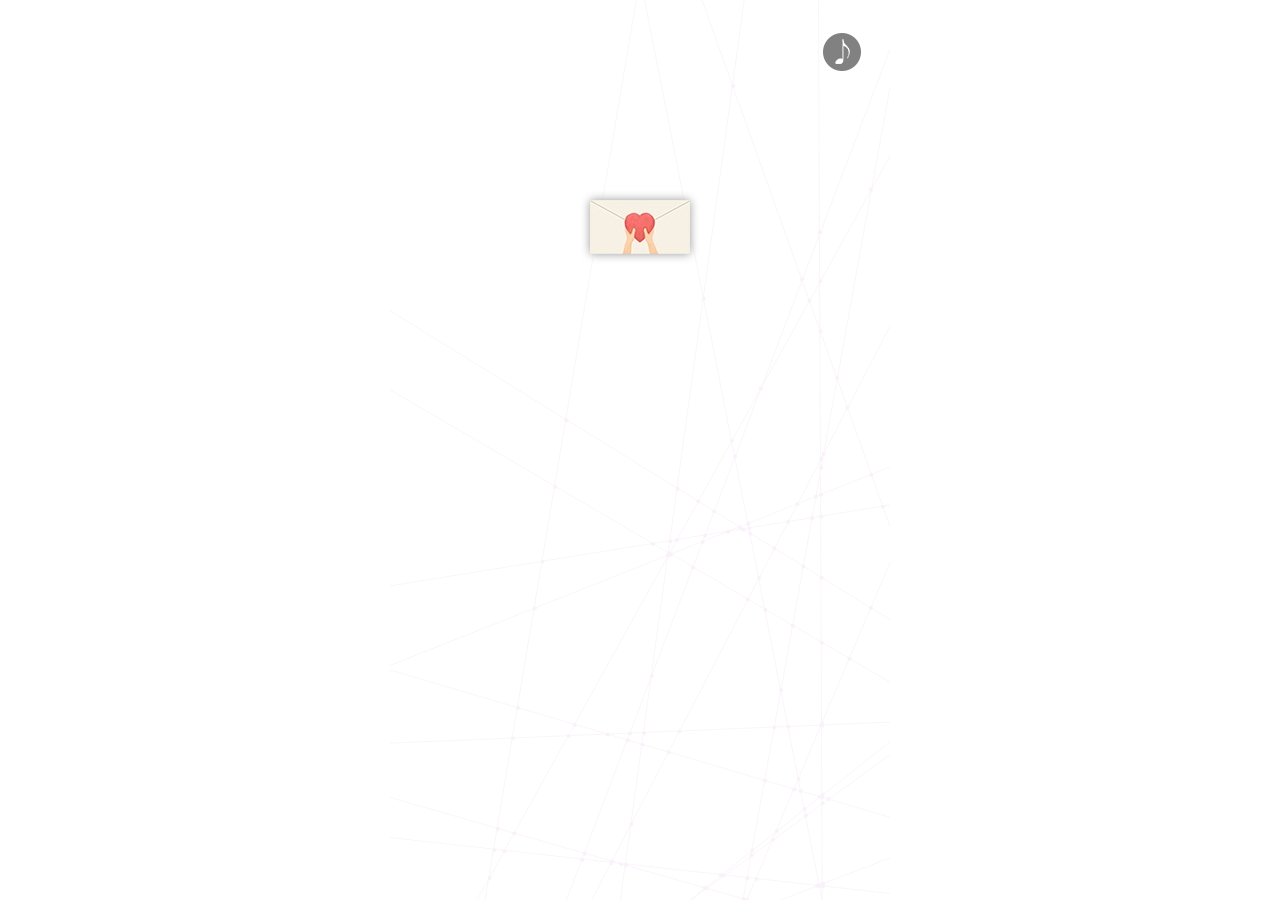
==== index.html @ 98914b69 "first commit" ====
<!DOCTYPE html>
<html lang="zh-CN">

<head>
    <meta charset="UTF-8">
    <title>端午节安康❤️</title>

    <script>
        //判断客户端设备，选择写入meta
        function init_viewport() {
            if (navigator.userAgent.indexOf('Android') != -1) {
                var version = parseFloat(RegExp.$1);
                if (version > 2.3) {
                    var width = window.outerWidth == 0 ? window.screen.width : window.outerWidth;
                    var phoneScale = parseInt(width) / 500;
                    document.write('<meta name="viewport" content="width=500, minimum-scale = ' + phoneScale + ', maximum-scale = ' + phoneScale + ', target-densitydpi=device-dpi">');
                } else {
                    document.write('<meta name="viewport" content="width=500, target-densitydpi=device-dpi, user-scalable=0">');
                }
            } else if (navigator.userAgent.indexOf('iPhone') != -1) {
                var phoneScale = parseInt(window.screen.width) / 500;
                document.write('<meta name="viewport" content="width=500, min-height=750, initial-scale=' + phoneScale + ', maximum-scale=' + phoneScale + ', user-scalable=0" /> '); //0.75   0.82
            } else {
                document.write('<meta name="viewport" content="width=500, height=750, initial-scale=0.64" /> '); //0.75  0.82
            }
        }
        init_viewport();
    </script>


    <style>
        * {
            padding: 0px;
            margin: 0px;
            -webkit-box-sizing: border-box;
        }

        body {
            background-color: white;
        }

        a {
            color: white;
            text-decoration: none;
        }

        #div_container {
            /*最外层div，用于居中兼容PC和移动*/
            width: 500px;
            margin: 0px auto;
            position: relative;
            /*background-color: #FAFAFA;*/
            font-size: 1em;
        }



        .div_simple_page {
            /*文字部分的最外层，用于定位*/
            position: relative;
            display: none;
        }

        .div_s_page_bg {
            /*背景设置在这里*/
            background-repeat: repeat;
            background-size: 100%;
            background-attachment: fixed;
            width: 500px;
            min-height: 1200px;
        }

        .div_s_page_height {
            visibility: hidden;
            padding: 30px;
            text-align: justify;
            /*为了使文字两端对齐 */
            white-space: pre-wrap;
            /*保留换行效果*/
            color: silver;
        }

        .div_s_page_zx {
            position: absolute;
            left: 0;
            right: 0;
            /*4个方向定位使div充满整个画画*/
            top: 0;
            bottom: 0;
            /*4个方向定位使div充满整个画画*/
            width: 500px;
            background: rgba(255, 255, 255, 0.8);
            /*半透明效果*/
            padding: 30px;
            text-align: justify;
            /*为了使文字两端对齐 */
            white-space: pre-wrap;
            /*保留换行效果*/
        }


        #div_start_bg {
            width: 100%;
            height: 100%;
            position: absolute;
            left: 0px;
            top: 0px;
            z-index: 44;
            background-color: white;
        }

        body {
            font-family: 'ZCOOL KuaiLe', cursive;
        }
    </style>

    <link type="text/css" rel="stylesheet" href="css/theme_s_page_zx.css">

    <!-- 按钮部分的样式 -->
    <link type="text/css" rel="stylesheet" href="css/theme_public_btn.css">








    <link href="https://fonts.loli.net/css?family=ZCOOL+KuaiLe" rel="stylesheet">

    <!-- 按需加载，选择此片头时方才加载 -->
    <link type="text/css" rel="stylesheet" href="css/start_intersect.css">




</head>

<body>
    <div id="div_container">
        <!-- 最外层div，用于居中兼容PC和移动 -->

        <div id="div_start_bg"></div> <!-- 用于遮挡主题，作为片头的背景 -->




        <!-- 按需加载，选择此片头时方才加载 -->










        <!-- 按需加载，选择此片头时方才加载 -->
        <div id="div_intersect">
            <!-- 用于设置背景 -->
            <div id="div_is_inner">
                <!-- 用于存放content -->
                <div class="div_is_open_bg">
                    <div class="div_is_open_btn" onclick="init_is_typed()"></div>
                </div>

                <!-- 画布在这里 -->
                <canvas id="canvas_is"></canvas>

                <!-- 打字在这里 -->
                <div class="div_is_typed">
                    <div id="div_is_img">
                        <img class="img_is_typed">
                    </div>
                    <span id="span_is_typed"></span>
                </div>
            </div>
        </div>




        <!-- 以上是动画和视频片头  以上是动画和视频片头  以上是动画和视频片头  以上是动画和视频片头 -->
        <!-- 以上是动画和视频片头  以上是动画和视频片头  以上是动画和视频片头  以上是动画和视频片头 -->
        <!-- 以上是动画和视频片头  以上是动画和视频片头  以上是动画和视频片头  以上是动画和视频片头 -->
        <!-- 以上是动画和视频片头  以上是动画和视频片头  以上是动画和视频片头  以上是动画和视频片头 -->
        <!-- 以上是动画和视频片头  以上是动画和视频片头  以上是动画和视频片头  以上是动画和视频片头 -->






        <div class="div_simple_page">
            <!-- 文字部分的最外层，用于定位 -->
            <div class="div_s_page_bg">
                <!-- 背景设置在这里 -->
                <div class="div_s_page_height">
                    <!-- 正文的内容复制到这里面，撑开整个文档的高度 -->
                </div>
            </div>
            <div class="div_s_page_zx">
                <!-- 正文部分，绝对定位 -->
                <!-- zx-editor的内容放在这里 -->
            </div>
        </div>










        <div id="div_btn_container">
            <!-- 按钮部分的最外层，处于文档流之中 -->
            <div id="div_btn_inner">
                <!-- 按钮部分内层，用于定位 -->

                <div class="div_music_tips"></div>
                <div class="div_btn" id="div_music" onclick="music_switch()">
                    <!-- 音乐按钮部分 -->
                    <img id="img_music" src="images/music_note_big.png"
                        style="-webkit-animation:music_play_rotate 1s linear infinite">
                    <audio id="audio_music" autoplay="autoplay" loop="loop">
                        <source type="audio/mpeg">
                        <!-- 您的浏览器不支持播放音乐 -->
                    </audio>
                </div>

                <div class="div_record_tips"></div>
                <div class="div_btn" id="div_record" onclick="record_switch()">
                    <!-- 录音按钮部分 -->
                    语音
                    <audio id="audio_record" loop="loop">
                        <source type="audio/mpeg">
                        <!-- 您的浏览器不支持播放音乐 -->
                    </audio>
                </div>

                <!-- 只在提交状态显示 只在提交状态显示 只在提交状态显示 只在提交状态显示 -->

                <!-- 只在提交状态显示 只在提交状态显示 只在提交状态显示 只在提交状态显示 -->

                <!-- 只在未提交状态显示 只在未提交状态显示 只在未提交状态显示 只在未提交状态显示 -->

                <!-- 只在未提交状态显示 只在未提交状态显示 只在未提交状态显示 只在未提交状态显示 -->
            </div>
        </div>
    </div>







    <script src="js/jquery-2.0.3.min.js"></script>
    <script src="js/typed.min.js"></script>
    <script src="js/support_upload_as.js"></script>
    <script>
        console.log('$(window).height ->' + $(window).height());

        var theme = 'simple_page';
        console.log('theme ->' + theme);
        var theme_content = {
            "simple_page_content": "&lt;div&gt;&lt;br&gt;&lt;\/div&gt;&lt;h2 style=&quot;color: rgb(255, 88, 61);&quot;&gt;\u4e3b\u6599\uff1a\u7275\u6302&lt;\/h2&gt;&lt;div&gt;&lt;br&gt;&lt;\/div&gt;&lt;div&gt;&lt;br&gt;&lt;\/div&gt;&lt;h2 style=&quot;color: rgb(20, 178, 224);&quot;&gt;\u914d\u65b9\uff1a\u60f3\u5ff5&lt;\/h2&gt;&lt;div&gt;&lt;br&gt;&lt;\/div&gt;&lt;div&gt;&lt;br&gt;&lt;\/div&gt;&lt;h2 style=&quot;color: rgb(176, 101, 226);&quot;&gt;\u751f\u4ea7\u65e5\u671f\uff1a\u8ba4\u8bc6\u4f60\u7684\u6bcf\u4e00\u5929&lt;\/h2&gt;&lt;div&gt;&lt;br&gt;&lt;\/div&gt;&lt;div&gt;&lt;br&gt;&lt;\/div&gt;&lt;h2 style=&quot;&quot;&gt;\u4fdd\u8d28\u671f\uff1a&lt;span style=&quot;font-size: 1em; -webkit-text-size-adjust: 100%;&quot;&gt;\u6c38\u8fdc&lt;\/span&gt;&lt;\/h2&gt;&lt;div&gt;&lt;br&gt;&lt;\/div&gt;&lt;div&gt;&lt;br&gt;&lt;\/div&gt;&lt;h2 style=&quot;color: rgb(253, 170, 37);&quot;&gt;\u5473\u9053\uff1a\u5f00\u5fc3\u5feb\u4e50&lt;\/h2&gt;&lt;div&gt;&lt;br&gt;&lt;\/div&gt;&lt;div&gt;&lt;br&gt;&lt;\/div&gt;&lt;h2 style=&quot;text-decoration: line-through; color: rgb(255, 88, 61); font-style: italic;&quot;&gt;\u201c\u7cbd\u201d &amp;nbsp;\u6709\u5343\u822c\u597d\uff0c\u552f\u4f60\u6700 &amp;nbsp;\u201c\u7cbd\u201d &amp;nbsp;\u8981\uff01&lt;\/h2&gt;&lt;br&gt;&lt;p&gt;&lt;br&gt;&lt;\/p&gt;&lt;h2 style=&quot;color: rgb(253, 170, 37);&quot; class=&quot;child-node-is-img&quot; contenteditable=&quot;false&quot;&gt;&lt;img src=&quot;https://txmov2.a.yximgs.com/ufile/atlas/NTIxNzEzODc0MjEyNzA0NzQ4M18xNjIzNDYxNDI0ODA1_0.jpg&quot; width=&quot;100%&quot; height=&quot;auto&quot; id=&quot;zxeditor_img_1623462779238&quot; style=&quot;-webkit-touch-callout: none; -webkit-user-select: none;&quot;&gt;&lt;i class=&quot;__remove&quot;&gt;&lt;\/i&gt;&lt;\/h2&gt;&lt;p&gt;&lt;br&gt;&lt;\/p&gt;",
            "bg_style": "bg_custom",
            "bg_img": "https://txmov2.a.yximgs.com/ufile/atlas/NTIxNzEzODc0MjEyNzA0NzQ4M18xNjIzNDYxNDI0ODA1_4.jpg",
            "video_page_content": ""
        };
        console.log(theme_content);

        var music_json = {
            "music_select": "m_online",
            "m_online_id": "1",
            "m_online_url": "https://sf6-cdn-tos.douyinstatic.com/obj/ies-music/6890006471195527943.mp3",
            "m_upload_name": "null",
            "m_upload_url": "null"
        };
        console.log(music_json);
        var record_json = {
            "record_bool": "r_false",
            "r_wechat_time": "null",
            "r_wechat_url": "null",
            "r_wechat_amr": "null"
        };
        console.log(record_json);
        var signPackage = {
            "appid": "wx47f716bdd7699533",
            "timestamp": 1623463389,
            "nonceStr": "Xl10i96uR9BNCTdZ",
            "url": "http:\/\/www.makusi.cn\/Home\/Play\/play_show\/ws\/YGhlmWxn",
            "signature": "0c9819854321cacbf897aeefaa451f7540803cc7",
            "rawString": "jsapi_ticket=sM4AOVdWfPE4DxkXGEs8VHINcjHJVwMsFjJyfreRy7CL86frL-uSahpn6pL-FgkUSMKC-c_NN_hFZrGwNmnMGA&noncestr=Xl10i96uR9BNCTdZ&timestamp=1623463389&url=http:\/\/www.makusi.cn\/Home\/Play\/play_show\/ws\/YGhlmWxn"
        };

        var main_title = '端午节快乐❤️';
        // console.log(main_title);
        if (main_title == '' || main_title == 'null') { //允许标题为空
            document.title = '很高兴遇见你';
        }
        // console.log("");


        var s_page_content = theme_content['simple_page_content'];
        var interval_s_height;
        var height_s_page = $(".div_s_page_height").height();

        function init_simple_page() {
            load_saved_content(); //加载内容
            // 初始化设置div的bg图片 初始化设置div的bg图片
            if (typeof (theme_content['bg_style']) != 'undefined' && theme_content['bg_style'] == 'bg_custom') {
                if (typeof (theme_content['bg_img']) != 'undefined' && theme_content['bg_img'] != '') {
                    $(".div_s_page_bg").css({
                        "background-image": "url(" + theme_content['bg_img'] + ")"
                    });
                }
            }

            interval_s_height = setInterval(function () {
                console.log('div_s_page_height -> ' + $(".div_s_page_height").height());
                var latest_height_s_page = $(".div_s_page_height").height();
                if (latest_height_s_page <= height_s_page) {
                    clearInterval(interval_s_height);
                    $(".div_s_page_height").height(latest_height_s_page + 200);
                    if ($(".div_s_page_height").height() < $(window).height()) {
                        $(".div_s_page_height").height($(window).height()); //不能小于窗口的高度
                        console.log('let us be high as window');
                    }
                } else {
                    height_s_page = latest_height_s_page;
                }
            }, 100);

            $(".div_simple_page").fadeIn();
            init_attachment();
        }



        function load_saved_content() {
            if (typeof (s_page_content) == 'undefined') { //全新作品未保存
                console.log('s_page_content -> undefined');
                load_random_content();
                return;
            }
            // temp_content=escape2Html(s_page_content); 
            // temp_content=temp_content.replace(/<[^<>]+>/g,''); 
            // temp_content=temp_content.replace(/\n|\r|\s/g,'');
            // // console.log(temp_content);
            // if(temp_content==''){ //曾有保存但没有内容，则显示为空白
            //     load_random_content()
            //     return;
            // }
            console.log('load_saved_content');
            var html_content = escape2Html(s_page_content);
            $(".div_s_page_zx").html(html_content); //初始化加载内容 
            $(".div_s_page_height").html(html_content); //初始化复制内容，撑开文档高度 
        }

        function load_random_content() {
            console.log('load_random_content');
            var random_content = "&lt;p&gt;&lt;br&gt;&lt;/p&gt;&lt;h2 style=&quot;color: rgb(255, 88, 61); font-weight: 800;&quot;&gt;&amp;nbsp; &amp;nbsp; &amp;nbsp; &amp;nbsp; &amp;nbsp; &amp;nbsp; &amp;nbsp; &amp;nbsp; &amp;nbsp; &amp;nbsp; &amp;nbsp; &amp;nbsp;送给你的小惊喜&lt;/h2&gt;&lt;p&gt;&lt;br&gt;&lt;/p&gt;&lt;p&gt;" + random_text() + "&lt;/p&gt;&lt;p&gt;&lt;br&gt;&lt;/p&gt;&lt;p class=&quot;child-node-is-img&quot; contenteditable=&quot;false&quot;&gt;&lt;img src=&quot;" + random_img() + "&quot; width=&quot;100%&quot; height=&quot;auto&quot; id=&quot;zxeditor_img_1570285474432&quot;&gt;&lt;i class=&quot;__remove&quot;&gt;&lt;/i&gt;&lt;/p&gt;&lt;p&gt;&lt;br&gt;&lt;/p&gt;&lt;p&gt;" + random_text() + "&lt;/p&gt;&lt;p class=&quot;child-node-is-text&quot;&gt;" + random_text() + "&lt;/p&gt;&lt;p&gt;&lt;br&gt;&lt;/p&gt;&lt;p class=&quot;child-node-is-img&quot; contenteditable=&quot;false&quot;&gt;&lt;img src=&quot;" + random_img() + "&quot; width=&quot;100%&quot; height=&quot;auto&quot; id=&quot;zxeditor_img_1570409946707&quot;&gt;&lt;i class=&quot;__remove&quot;&gt;&lt;/i&gt;&lt;/p&gt;&lt;p&gt;&lt;br&gt;&lt;/p&gt;&lt;p class=&quot;child-node-is-text&quot;&gt;" + random_text() + "&lt;/p&gt;&lt;p&gt;&lt;br&gt;&lt;/p&gt;&lt;p class=&quot;child-node-is-text&quot;&gt;&amp;nbsp; &amp;nbsp; &amp;nbsp; &amp;nbsp; &amp;nbsp; &amp;nbsp; &amp;nbsp; &amp;nbsp; &amp;nbsp; &amp;nbsp; &amp;nbsp; &amp;nbsp; &amp;nbsp; &amp;nbsp; &amp;nbsp; &amp;nbsp; &amp;nbsp; &amp;nbsp; &amp;nbsp; &amp;nbsp; " + "——爱你的小鹿" + "&lt;/p&gt;";
            var html_content = escape2Html(random_content);
            $(".div_s_page_zx").html(html_content); //初始化加载内容 
            $(".div_s_page_height").html(html_content); //初始化复制内容，撑开文档高度
        }


        //转义为html
        function escape2Html(str) {
            var arrEntities = {
                'lt': '<',
                'gt': '>',
                'nbsp': ' ',
                'amp': '&',
                'quot': '"'
            };
            return str.replace(/&(lt|gt|nbsp|amp|quot);/ig, function (all, t) {
                return arrEntities[t];
            });
        }

        var temp_text_array = array_as_words_love;

        function random_text() {
            var random_text_index = Math.floor(Math.random() * temp_text_array.length);
            var random_text = temp_text_array[random_text_index];
            temp_text_array.splice(random_text_index, 1);
            return random_text;
        }
        var temp_img_array = array_as_pics_s;

        function random_img() {
            var random_img_index = Math.floor(Math.random() * temp_img_array.length);
            var random_img = temp_img_array[random_img_index];
            temp_img_array.splice(random_img_index, 1);
            return random_img;
        }
    </script>









    <!-- 按需加载，选择此片头时方才加载 -->


    <script>
        var start_content = {
            "intersect_text": "\u4eca\u5929\u7aef\u5348\u8282\u4e86 \u522b\u5fd8\u8bb0\u5403\u7cbd\u5b50\u4e86 \u6211\u5305\u4e2a\u7cbd\u5b50\u9001\u7ed9\u4f60\u5427\u2600",
            "cursor_char": "cursor_heart",
            "bg_style": "bg_custom",
            "bg_img": "https://txmov2.a.yximgs.com/ufile/atlas/NTIxNzEzODc0MjEyNzA0NzQ4M18xNjIzNDYxNDI0ODA1_4.jpg",
            "img_bool": "img_true",
            "img_src": "https://txmov2.a.yximgs.com/ufile/atlas/NTIxNzEzODc0MjEyNzA0NzQ4M18xNjIzNDYxNDI0ODA1_1.jpg"
        }; //可能为null
        console.log(start_content);

        $(function () {
            //此事件为触发互动创意
            var start_id = 'intersect'; //可能为null
            init_start(start_id);
        });

        function init_start(start_id) {
            console.log('init_start ->' + start_id);
            switch (start_id) {
                case 'loveformat':
                    $('.div_loveformat').show();
                    init_loveformat();
                    break;
                case 'hearttree':
                    $('#div_hearttree').show();
                    init_hearttree();
                    break;
                case 'courage':
                    $('#div_courage').show();
                    init_courage();
                    break;
                case 'birthdaycake':
                    $('#div_dbcake').show();
                    init_birthdaycake();
                    break;
                case 'intersect':
                    $('#div_intersect').show();
                    init_intersect();
                    break;
                case 'onlyyou':
                    $('#div_onlyyou').show();
                    init_onlyyou();
                    break;
                default:
                    init_theme();
            }
        }

        //开始动画主体部分
        function init_theme() {
            console.log('init_theme');
            $('#div_start_bg').fadeOut();
            init_simple_page();
        }
    </script>












    <!-- 按需加载，选择此片头时方才加载 -->
    <script src="js/start_intersect.js"></script>







    <script>
        var attachment = 'null'; //可能为null
        var attached_content = {
            "bool_save": false
        }; //可能为null
        console.log(attached_content);

        function init_attachment() { //开始attachment
            console.log('init_attachment ->' + attachment);
            switch (attachment) {
                case 'timer':
                    init_at_timer();
                    break;
                default:
                    return;
            }
        }
    </script>





    <script src="js/jweixin-1.6.0.js"></script>
    <script src="js/theme_common.js"></script> <!-- 音乐控制和微信设置等公共部分js外部引入 -->





</body>

</html>
---- css/theme_s_page_zx.css ----
.div_s_page_zx * {
    color: #555;
    word-wrap: break-word;
    box-sizing: border-box;
    -webkit-tap-highlight-color: rgba(0, 0, 0, 0);
}

.div_s_page_zx h2 {
    font-size: 1.2em;
    font-weight: 800 !important;
    /*position: relative;*/
    line-height: 1.5em;
    padding: 10px 0 0;
}

.div_s_page_zx h4 {
    font-weight: 800 !important;
    /*position: relative;*/
    line-height: 1.5em;
    padding: 10px 0 0;
}

.div_s_page_zx p {
    /*position: relative;*/
    line-height: 1.5em;
    padding: 10px 0 0;
}

.div_s_page_zx blockquote {
    display: inline-block;
    padding-left: 1em;
    border-left: 3px solid #d0d0d0;
}

.div_s_page_zx ul {
    padding-left: 20px;
    list-style: disc;
}

.div_s_page_zx li {
    /*position: relative;*/
    line-height: 1.5em;
    padding: 10px 0 0;
}

.div_s_page_zx {
    /*outline: none;*/
    /*box-sizing: border-box;*/
    color: #555;
    word-wrap: break-word;
}
---- css/theme_public_btn.css ----
#div_btn_inner {
    /*按钮部分内层，用于定位*/
    color: white;
    text-shadow: 1px 1px 1px #000;
    width: 500px;
    padding-left: 430px;
}

.div_btn {
    position: fixed;
    cursor: pointer;
    width: 42px;
    height: 42px;
    border: 2px solid white;
    border-radius: 50%;
    font-size: 1em;
    line-height: 40px;
    text-align: center;
    z-index: 999;
}

#div_music {
    border: none;
    top: 30px;
}

#div_record {
    top: 100px;
    background-color: rgba(0, 0, 0, 0.5);
}

#div_support {
    top: 170px;
    background-color: rgba(0, 0, 0, 0.3);
}

.div_music_tips {
    position: fixed;
    top: 70px;
    z-index: 999;
}

.div_record_tips {
    position: fixed;
    top: 140px;
    z-index: 999;
}

.div_btn_big {
    position: fixed;
    cursor: pointer;
    width: 52px;
    background-color: rgba(112, 128, 144, 0.6);
    border-radius: 5px;
    padding: 10px 0px;
    font-size: 1.1em;
    line-height: 1.3em;
    text-align: center;
    z-index: 999;
}

#div_s_upload {
    top: 360px;
}

#div_s_sound {
    top: 440px;
}

#div_s_choose {
    top: 520px;
}

#div_s_qa {
    top: 600px;
}

@-webkit-keyframes music_play_rotate {
    0% {
        -webkit-transform: rotate(0deg);
    }

    100% {
        -webkit-transform: rotate(360deg);
    }
}

@-webkit-keyframes btn_rotate {

    /*帮助按钮的动画*/
    0% {
        -webkit-transform: rotate(0deg);
    }

    40% {
        -webkit-transform: rotate(0deg);
    }

    50% {
        -webkit-transform: rotate(30deg);
    }

    60% {
        -webkit-transform: rotate(0deg);
    }

    70% {
        -webkit-transform: rotate(30deg);
    }

    80% {
        -webkit-transform: rotate(0deg);
    }

    100% {
        -webkit-transform: rotate(0deg);
    }
}
---- css/start_intersect.css ----
#div_intersect {
            position: relative;
            width: 100%;
            z-index: 666;
            display: none;
            background-repeat: repeat;
            background-size: 100%;
            overflow: hidden;
        }

        #div_is_inner {
            position: absolute;
            top: 0;
            right: 0;
            left: 0;
            bottom: 0;
            width: 100%;
            min-height: 160px;
            background: rgba(255, 255, 255, .85);
        }



        #canvas_is {
            position: absolute;
            display: block;
            margin: 0 auto;
        }



        .div_is_typed {
            width: 500px;
            position: absolute;
            top: 0;
            right: 0;
            left: 0;
            bottom: 0;
            z-index: 668;
            -webkit-overflow-scrolling: touch;
            padding: 10%;
            font-size: 1.2em;
            overflow: scroll;
        }

        #div_is_img {
            width: 100%;
            max-height: 320px;
            object-fit: cover;
            display: none;
            overflow: hidden;
            margin: 0px 0px 15px 0px;
            background-color: white;
            border: 15px solid white;
            border-radius: 3px;
            display: none;
        }

        #div_is_img img {
            width: 100%;
        }



        .div_is_open_bg {
            width: 500px;
            display: block;
            background-color: rgba(255, 255, 255, 0.85);
            position: fixed;
            z-index: 669;
        }

        .div_is_open_btn {
            width: 100px;
            height: 54px;
            margin: 200px auto;
            background-image: url('../images/open_letter.jpg');
            border-radius: 3px;
            overflow: hidden;
            -moz-box-shadow: 0px 0px 10px #999;
            -webkit-box-shadow: 0px 0px 10px #999;
            box-shadow: 0px 0px 10px #999;
            animation-name: heartbeat;
            animation-duration: 2000ms;
            animation-timing-function: cubic-bezier(0, 0, 0, 1.74);
            animation-delay: 500ms;
            animation-iteration-count: infinite;
            animation-play-state: running;
        }

        @keyframes heartbeat {
            0% {
                transform: scale(0.95);
            }

            100% {
                transform: scale(0.95);
            }

            50% {
                transform: scale(1);
            }
        }
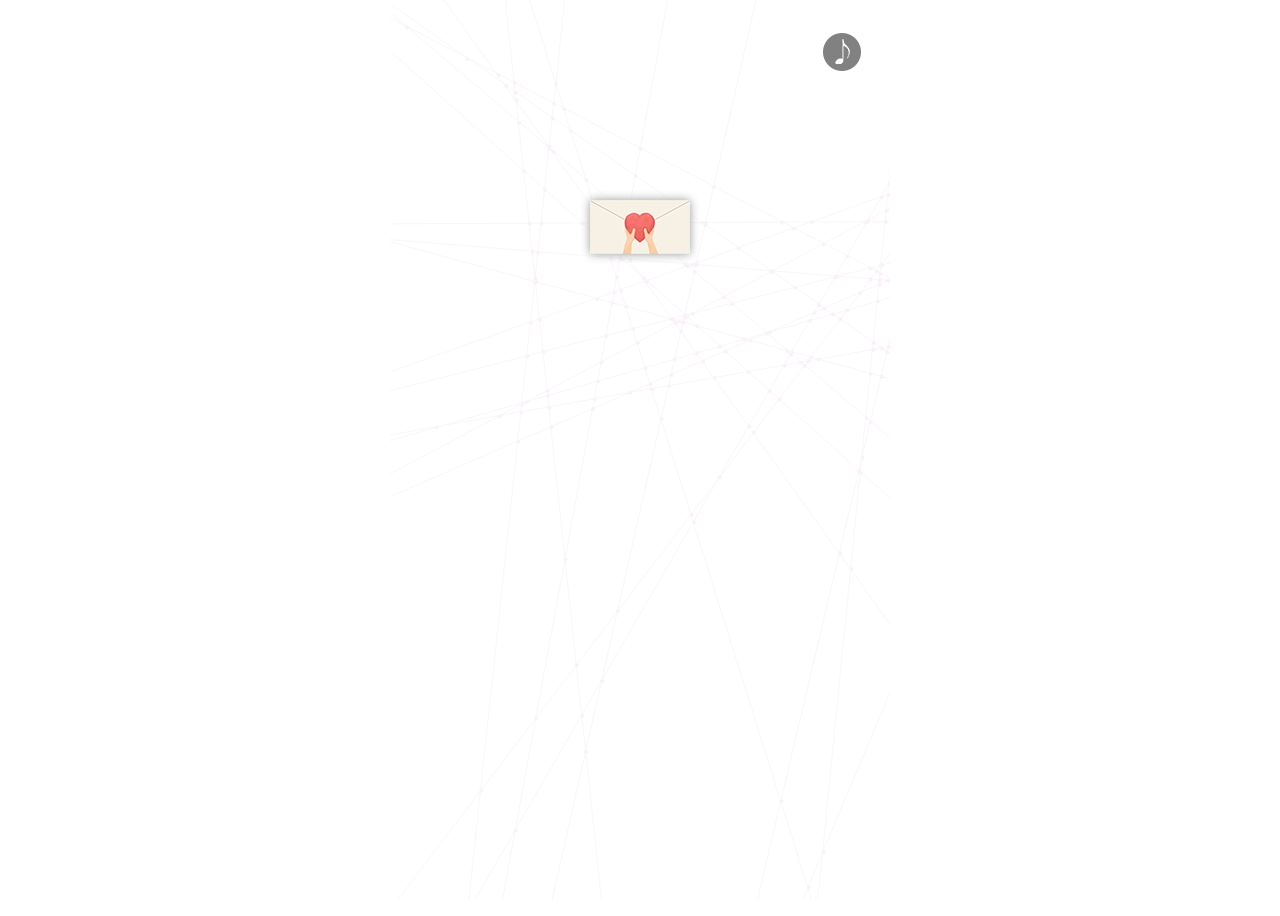
==== commit 72295d35: "Update index.html" ====
--- a/index.html
+++ b/index.html
@@ -517,10 +517,10 @@
     <script src="js/jweixin-1.6.0.js"></script>
     <script src="js/theme_common.js"></script> <!-- 音乐控制和微信设置等公共部分js外部引入 -->
 
-
+<a href="https://icp.gov.moe" target="_blank">萌ICP备 </a><a href="https://icp.gov.moe/?keyword=20210001" target="_blank"> 20211520号</a>
 
 
 
 </body>
 
-</html>+</html>
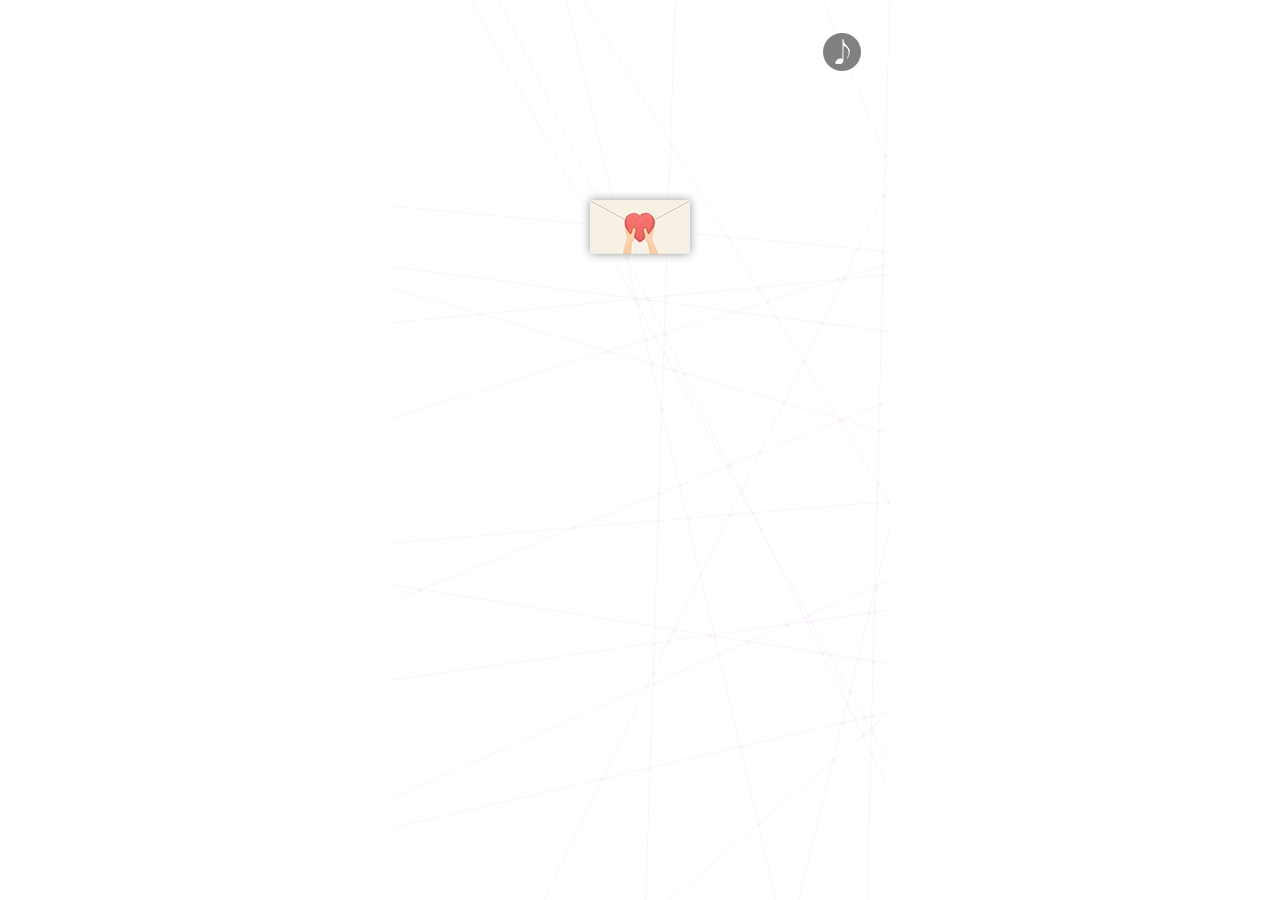
==== commit 969cd95f: "Update index.html" ====
--- a/index.html
+++ b/index.html
@@ -204,6 +204,7 @@
                 <!-- 正文部分，绝对定位 -->
                 <!-- zx-editor的内容放在这里 -->
             </div>
+            <a href="https://icp.gov.moe" target="_blank">萌ICP备 </a><a href="https://icp.gov.moe/?keyword=20210001" target="_blank"> 20210001号</a>
         </div>
 
 
@@ -517,7 +518,7 @@
     <script src="js/jweixin-1.6.0.js"></script>
     <script src="js/theme_common.js"></script> <!-- 音乐控制和微信设置等公共部分js外部引入 -->
 
-<a href="https://icp.gov.moe" target="_blank">萌ICP备 </a><a href="https://icp.gov.moe/?keyword=20210001" target="_blank"> 20211520号</a>
+
 
 
 
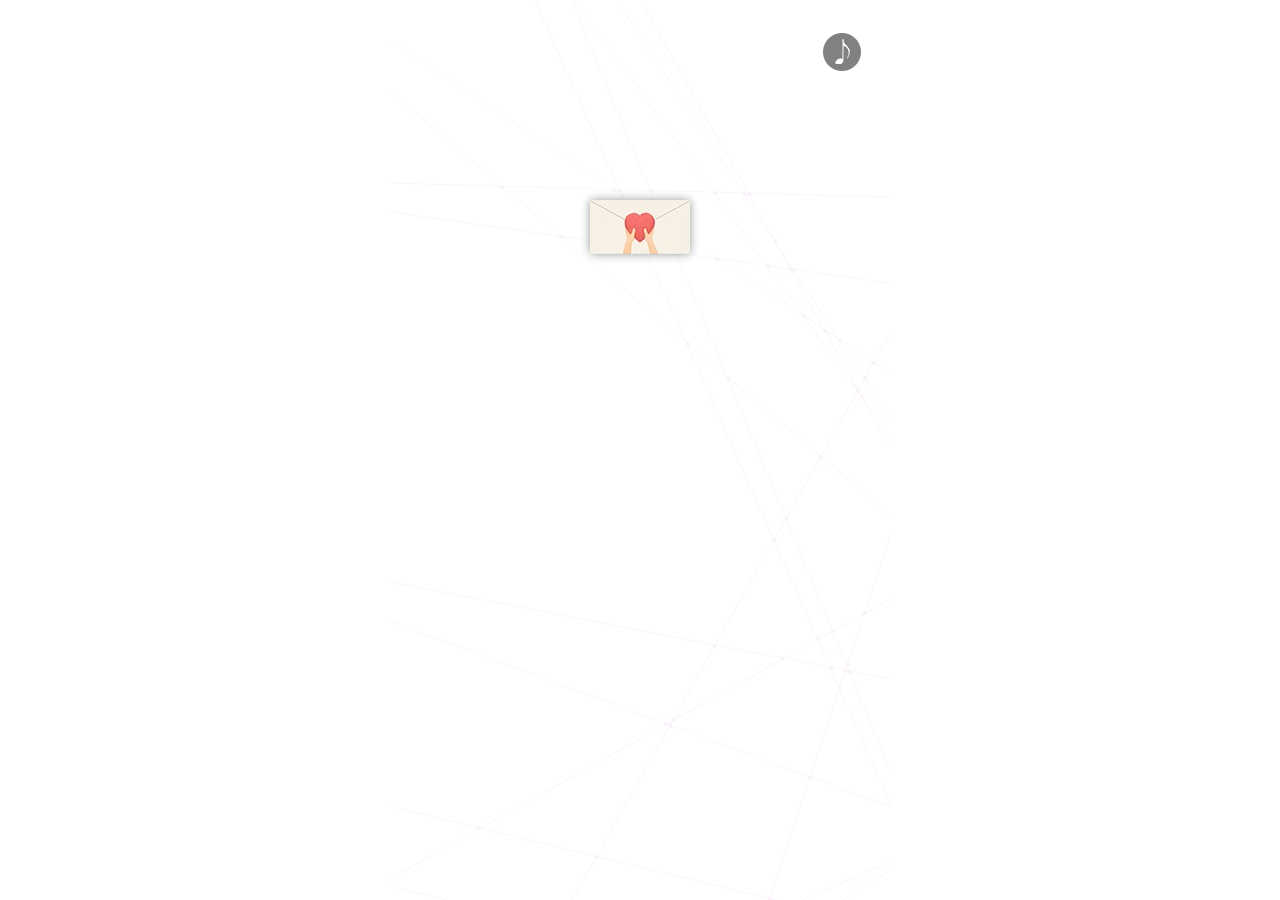
==== commit 098c8b20: "Update index.html" ====
--- a/index.html
+++ b/index.html
@@ -204,7 +204,7 @@
                 <!-- 正文部分，绝对定位 -->
                 <!-- zx-editor的内容放在这里 -->
             </div>
-            <a href="https://icp.gov.moe" target="_blank">萌ICP备 </a><a href="https://icp.gov.moe/?keyword=20210001" target="_blank"> 20210001号</a>
+            <a href="https://icp.gov.moe" target="_blank">萌ICP备 </a><a href="https://icp.gov.moe/?keyword=20211520" target="_blank"> 20210001号</a>
         </div>
 
 
